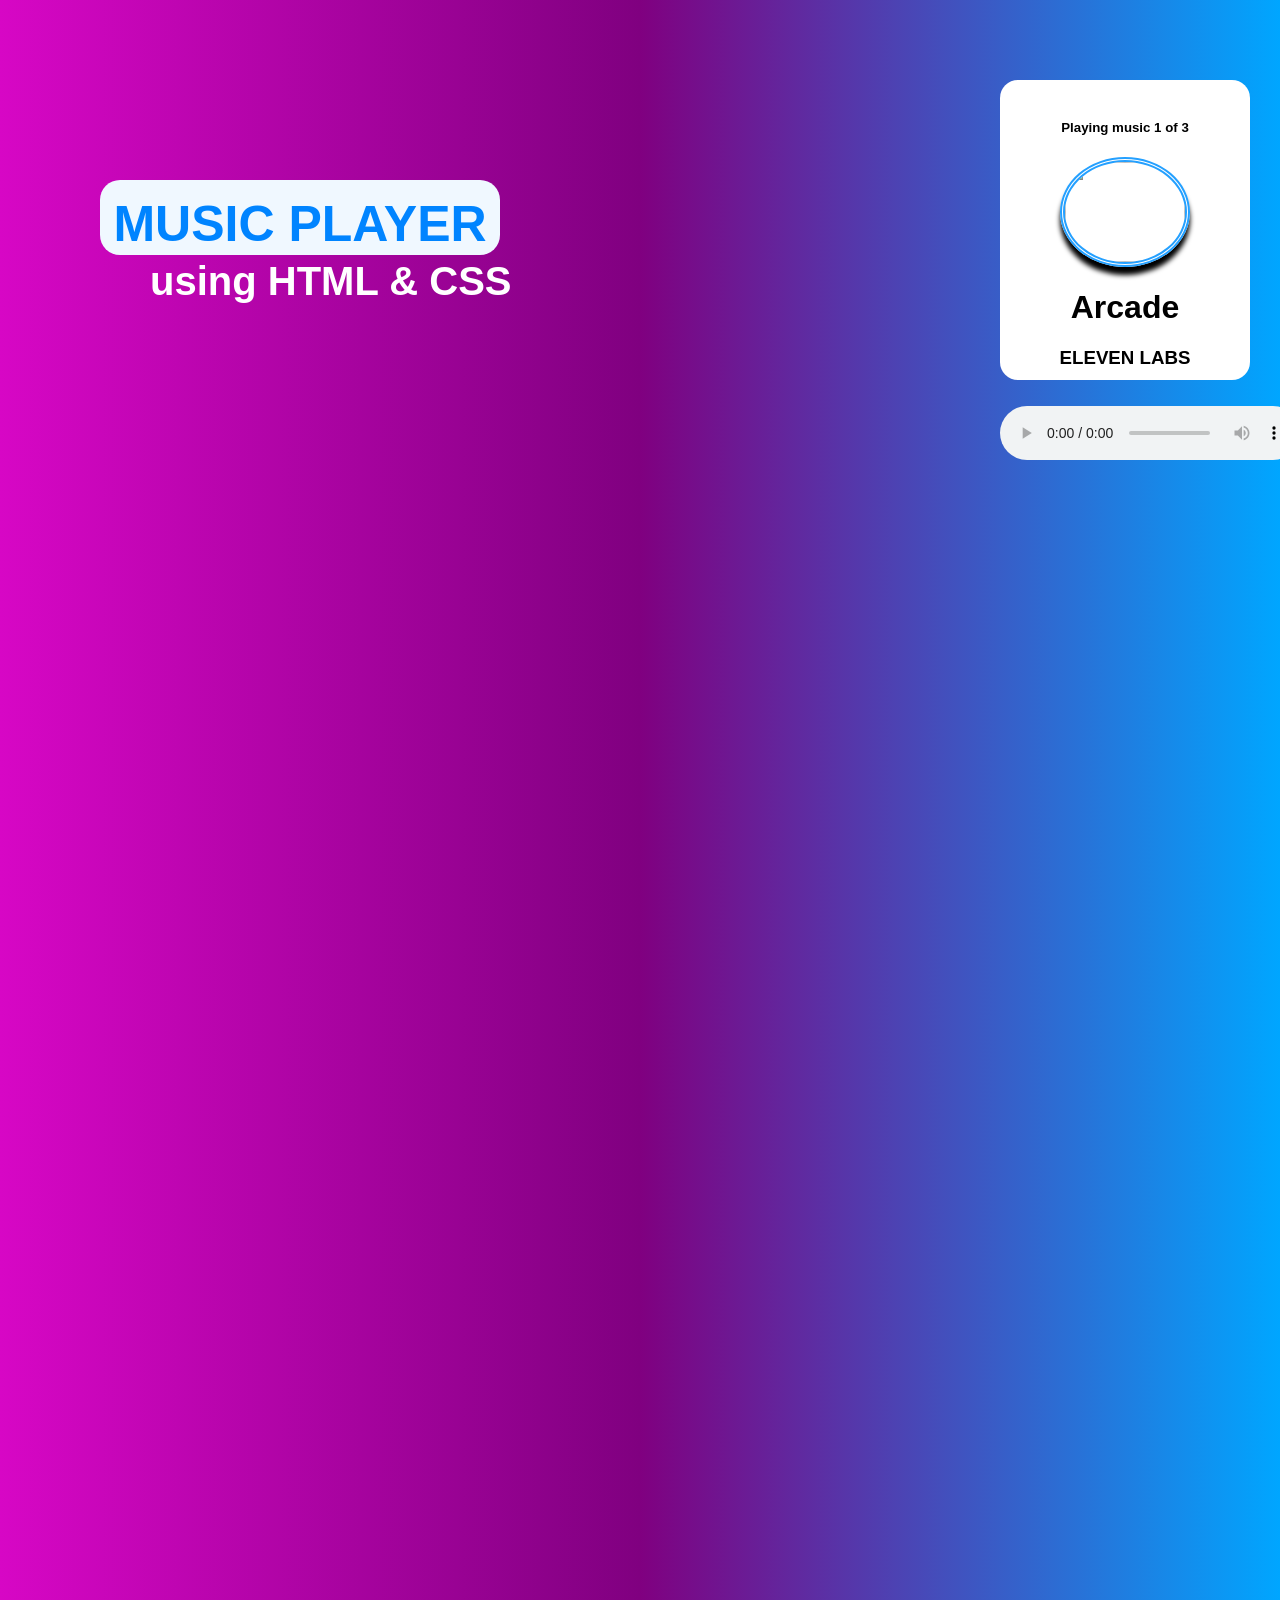
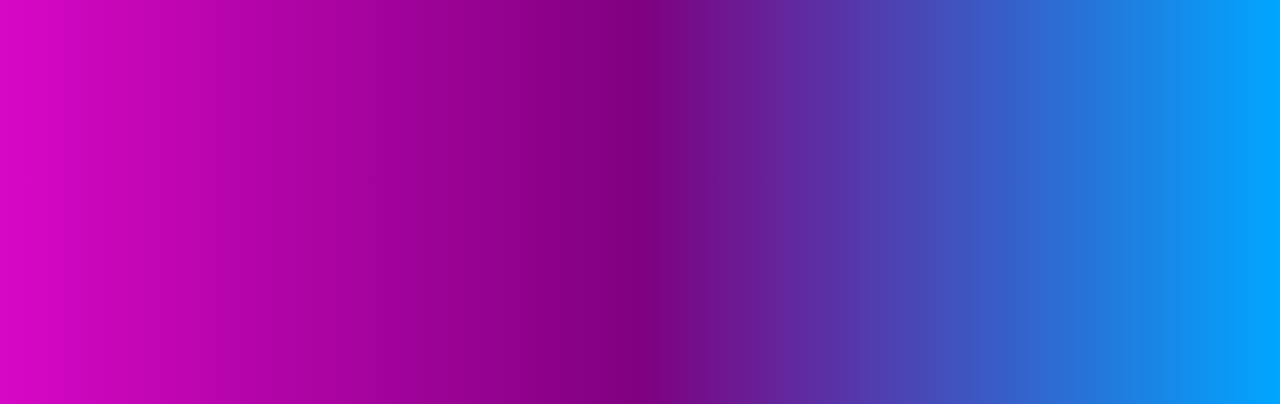
==== index.html @ 7f14910e "Add files via upload" ====
<meta name="viewport" content="width=device-width, initial-scale=1.0"><link rel="stylesheet" href="musicplayer.css">
  <title>Music Player</title>
</head>
<body>
  
  <div class="music-player">
    <br>
     <h5>Playing music 1 of 3</h5>
     <img src="Photo library/microphone.jpg" class="title">
     <h1>Arcade</h1>
     <h3>ELEVEN LABS</h3>
     <img src="Photo library/Audio Wave Icons_files/" alt=""><img src="./icons8-audio-wave (1).gif" alt=""><img src="./icons8-audio-wave (1).gif" alt=""><br><br>
     <audio src="audio/ElevenLabs_2026-06-25T16_49_43_Brian - Energetic, Lively, Storytelling_pvc_sp91_s51_sb100_se48_b_m2 (1).mp3" controls></audio>
  </div>

  <div class="text">
    <h1 class="heading1">MUSIC PLAYER</h1>
    <h2 class="heading2">using HTML & CSS</h2>
  </div>

</body>
</html>
---- musicplayer.css ----
body{
    background-image: linear-gradient(to right , rgb(215, 7, 197) , purple , rgb(0, 166, 255));
    height: 1924px;
    background-repeat: no-repeat;
    margin: 0;
    padding: 0;
    overflow: hidden;
    font-family: Arial, Helvetica, sans-serif;

}
.music-player{
   margin-left: 1000px;
   margin-top: 80px;
    text-align: center;
    background-color: white;
    height: 300px;
    width: 250px;
    border-radius: 18px;
 
}
.title{
    width: 120px;
    height: 100px;
    border-radius: 50%;
    border: 5px double rgb(36, 160, 255);
    box-shadow: 0px 8px 5px black;
}
h1:hover{
  text-shadow: 5px 3px 5px rgb(5, 176, 255);
  cursor: pointer;
}
.heading1{
    background-color: aliceblue;
    font-family: "Passero One", sans-serif;
    border-radius: 20px;
    font-size: 50px;
    width: 400px;
    text-align: center;
    height: 60px;
    padding-top: 15px;
    margin-top: -200px;
    margin-left: 100px;
    color:rgb(0, 132, 255);
}
.heading1:hover{
    text-shadow: 10px 12px 10px rgb(252, 81, 226);
  cursor: pointer;
}

.heading2{
    font-family: "Passero One", sans-serif;
    color: white;
    font-size: 40px;
    margin-left: 150px;
    margin-top: -30px;
}
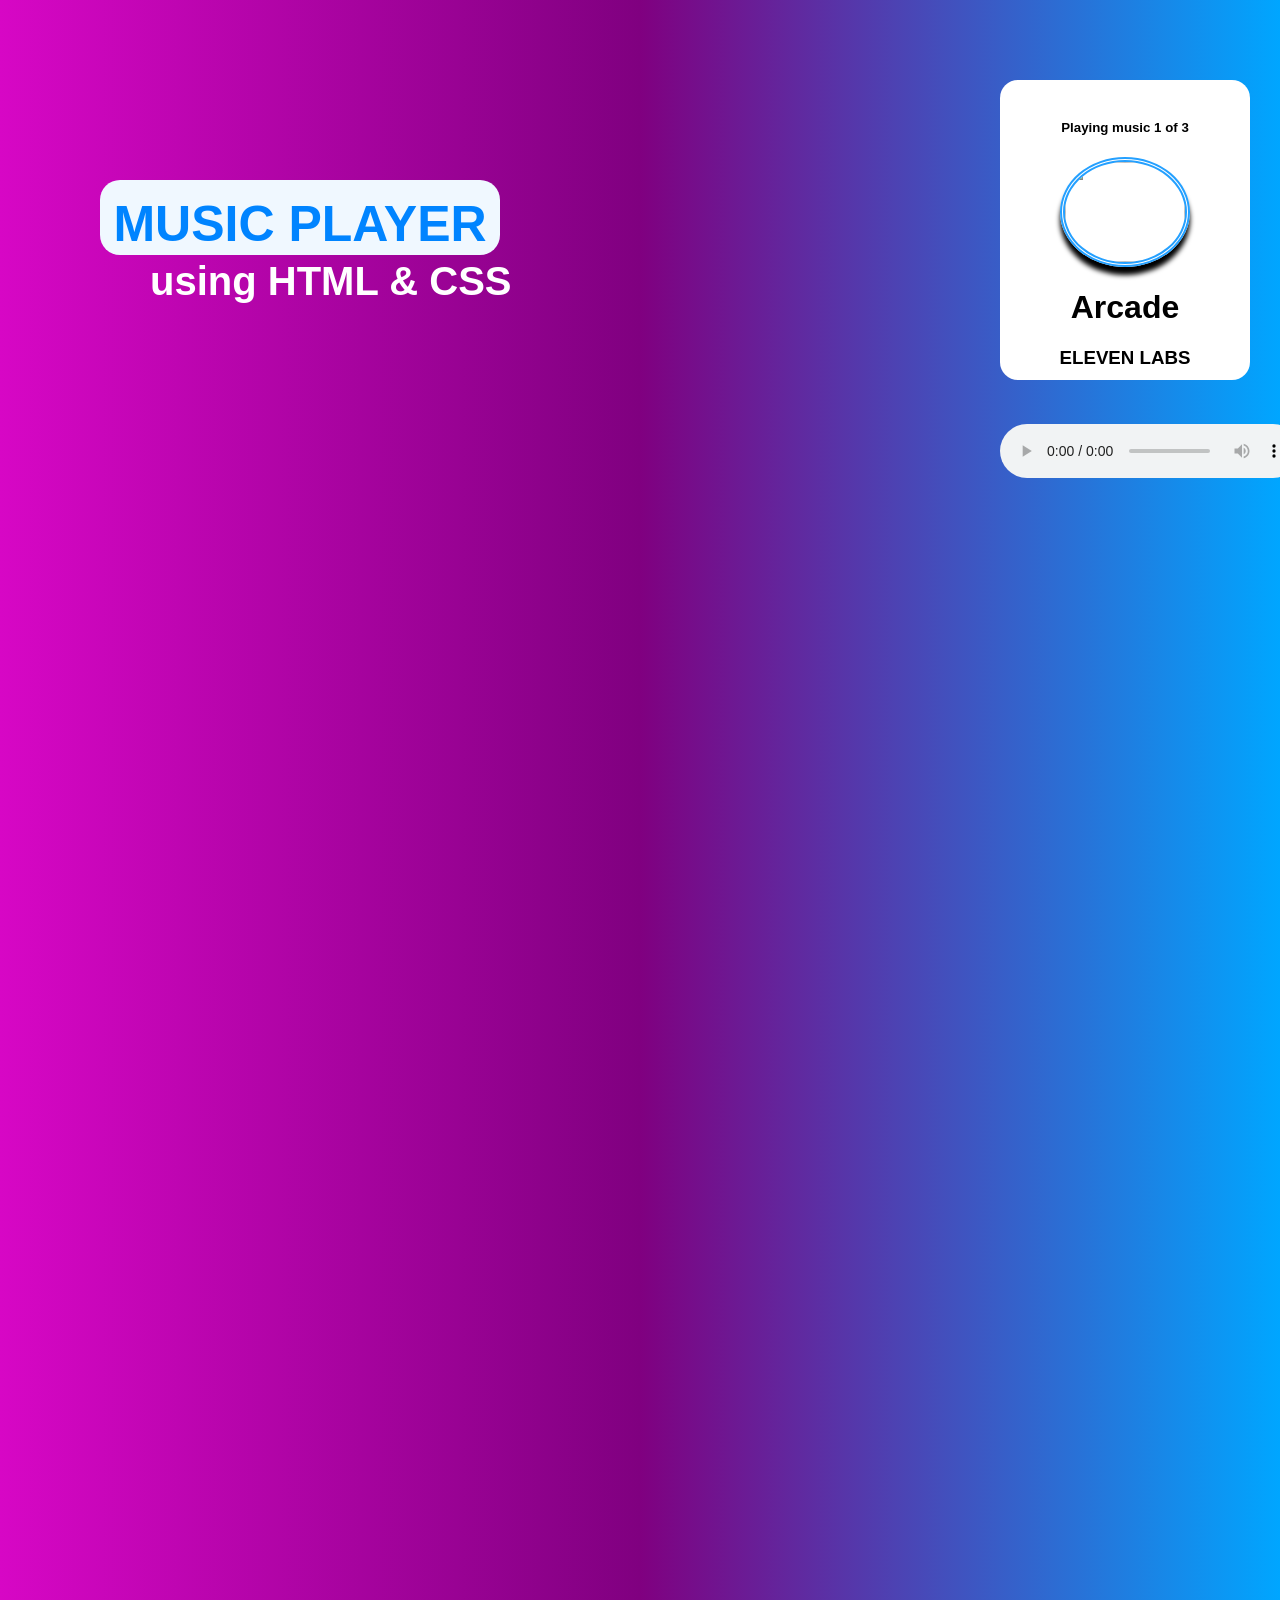
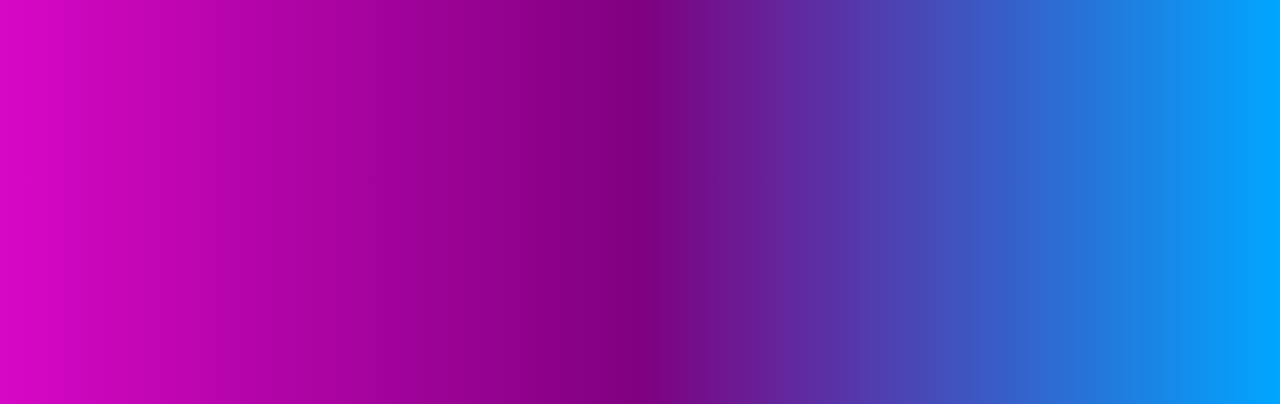
==== commit 87284872: "Add files via upload" ====
--- a/index.html
+++ b/index.html
@@ -1,8 +1,11 @@
-  <meta name="viewport" content="width=device-width, initial-scale=1.0"><link rel="stylesheet" href="musicplayer.css">
-  <title>Music Player</title>
+<!DOCTYPE html>
+<html lang="en">
+<head>
+  <meta charset="UTF-8">
+  <meta name="viewport" content="width=device-width, initial-scale=1.0"> <link rel="stylesheet" href="musicplayer.css">
+  <title>Document</title>
 </head>
-<body>
-  
+<body>  
   <div class="music-player">
     <br>
      <h5>Playing music 1 of 3</h5>
@@ -17,6 +20,5 @@
     <h1 class="heading1">MUSIC PLAYER</h1>
     <h2 class="heading2">using HTML & CSS</h2>
   </div>
-
 </body>
 </html>
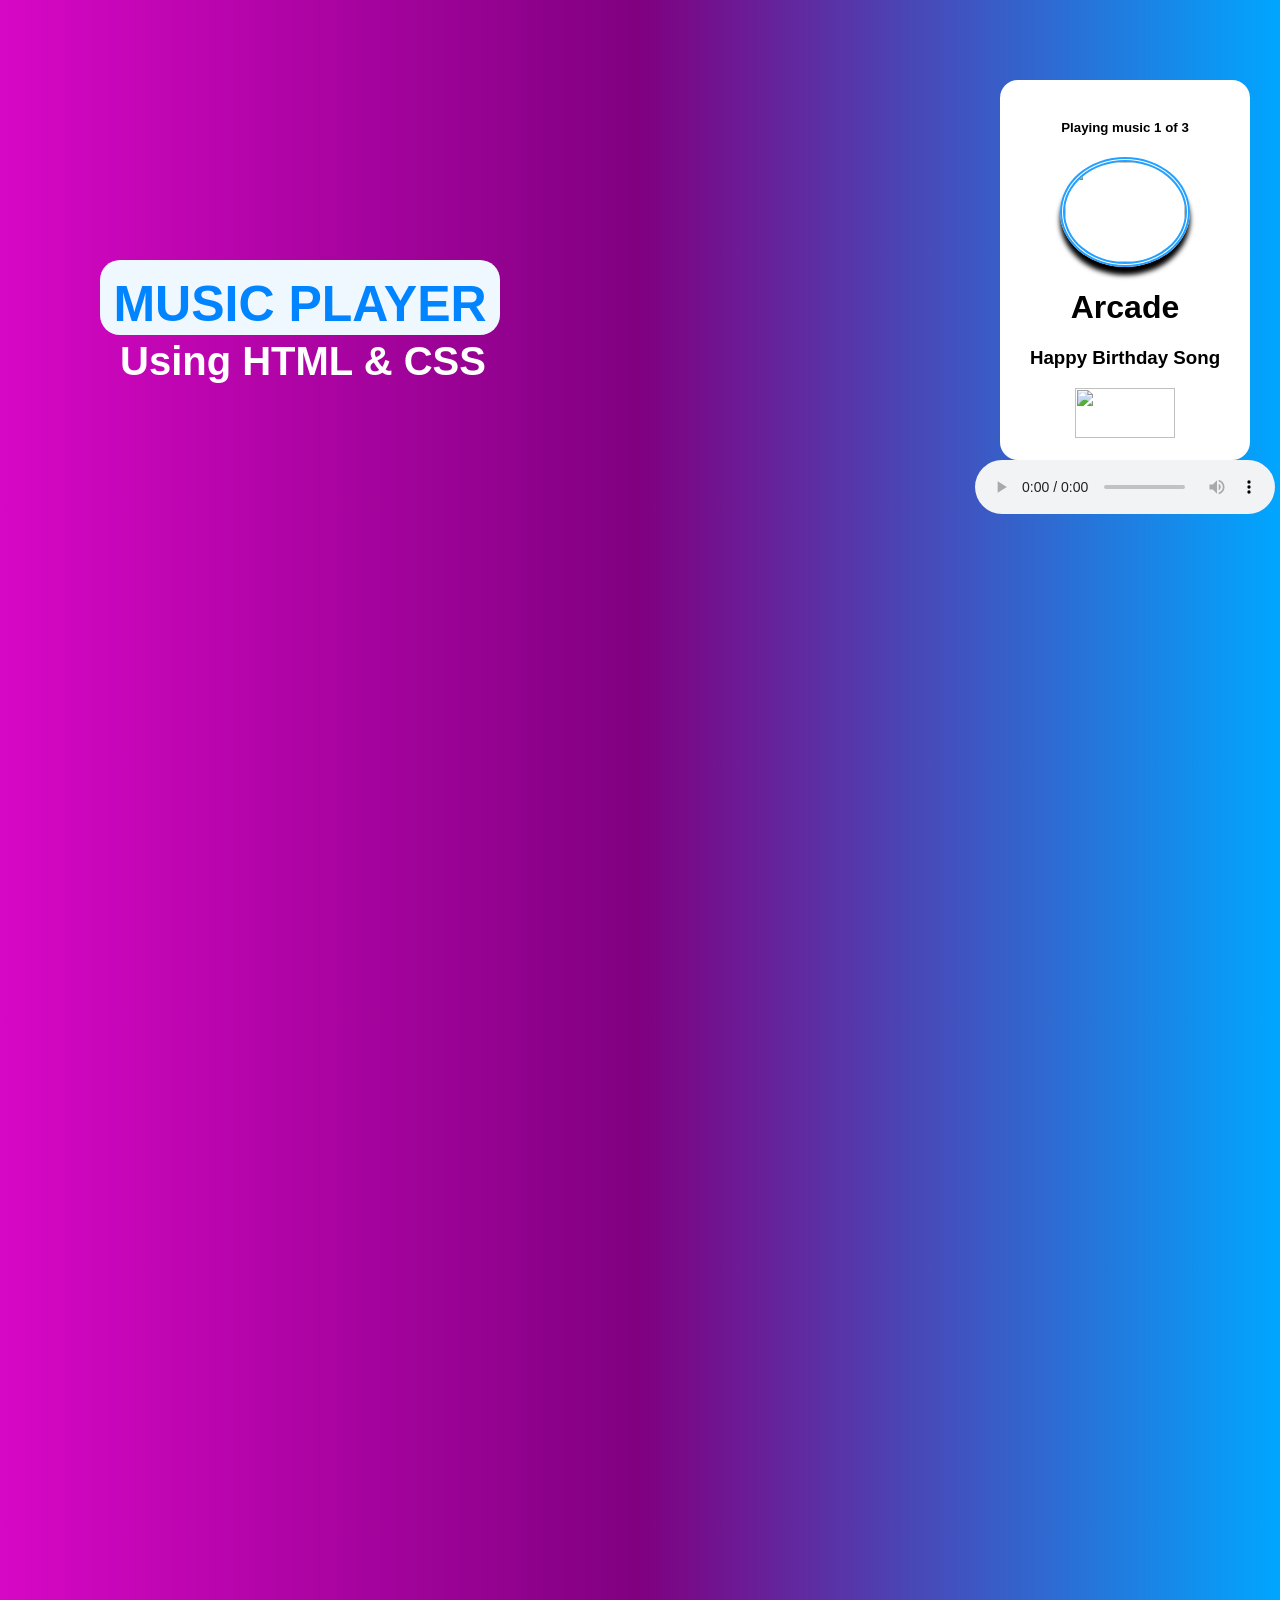
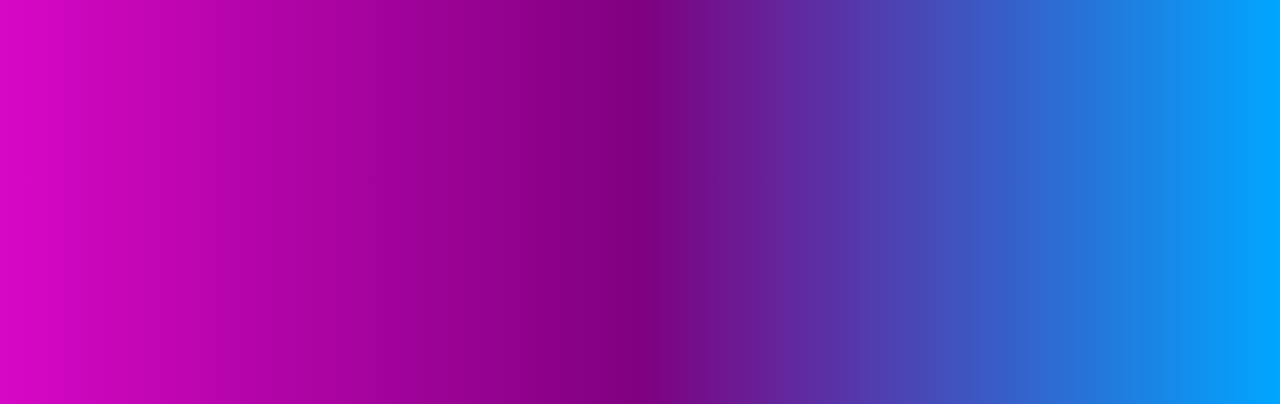
==== commit da3a541d: "Add files via upload" ====
--- a/index.html
+++ b/index.html
@@ -2,23 +2,23 @@
 <html lang="en">
 <head>
   <meta charset="UTF-8">
-  <meta name="viewport" content="width=device-width, initial-scale=1.0"> <link rel="stylesheet" href="musicplayer.css">
-  <title>Document</title>
+  <meta name="viewport" content="width=device-width, initial-scale=1.0"> <link rel="stylesheet" href="style.css">
+  <title>MusicPlayer</title>
 </head>
 <body>  
   <div class="music-player">
     <br>
      <h5>Playing music 1 of 3</h5>
-     <img src="Photo library/microphone.jpg" class="title">
+     <img src="library/microphone.jpg" class="title">
      <h1>Arcade</h1>
-     <h3>ELEVEN LABS</h3>
-     <img src="Photo library/Audio Wave Icons_files/" alt=""><img src="./icons8-audio-wave (1).gif" alt=""><img src="./icons8-audio-wave (1).gif" alt=""><br><br>
-     <audio src="audio/ElevenLabs_2026-06-25T16_49_43_Brian - Energetic, Lively, Storytelling_pvc_sp91_s51_sb100_se48_b_m2 (1).mp3" controls></audio>
+     <h3>Happy Birthday Song</h3>
+    <img src="library/audio-wave(17).jpg" alt="" class="audio-wave"> <br><br>
+    <audio src="library/71-Kevin-Lax-Happy-Birthday(chosic.com).mp3" controls></audio>
   </div>
 
   <div class="text">
     <h1 class="heading1">MUSIC PLAYER</h1>
-    <h2 class="heading2">using HTML & CSS</h2>
+    <h2 class="heading2">Using HTML & CSS</h2>
   </div>
 </body>
 </html>
--- a/style.css
+++ b/style.css
@@ -0,0 +1,63 @@
+body{
+    background-image: linear-gradient(to right , rgb(215, 7, 197) , purple , rgb(0, 166, 255));
+    height: 1924px;
+    background-repeat: no-repeat;
+    margin: 0;
+    padding: 0;
+    overflow: hidden;
+    font-family: Arial, Helvetica, sans-serif;
+
+}
+.music-player{
+   margin-left: 1000px;
+   margin-top: 80px;
+    text-align: center;
+    background-color: white;
+    height: 380px;
+    width: 250px;
+    border-radius: 18px;
+ 
+}
+.title{
+    width: 120px;
+    height: 100px;
+    border-radius: 50%;
+    border: 5px double rgb(36, 160, 255);
+    box-shadow: 0px 8px 5px black;
+}
+h1:hover{
+  text-shadow: 5px 3px 5px rgb(5, 176, 255);
+  cursor: pointer;
+}
+.heading1{
+    background-color: aliceblue;
+    font-family: "Passero One", sans-serif;
+    border-radius: 20px;
+    font-size: 50px;
+    width: 400px;
+    text-align: center;
+    height: 60px;
+    padding-top: 15px;
+    margin-top: -200px;
+    margin-left: 100px;
+    color:rgb(0, 132, 255);
+}
+.heading1:hover{
+    text-shadow: 10px 12px 10px rgb(252, 81, 226);
+  cursor: pointer;
+}
+
+.heading2{
+    font-family: "Passero One", sans-serif;
+    color: white;
+    font-size: 40px;
+    margin-left: 120px;
+    margin-top: -30px;
+}
+audio{
+    margin-left: -25px;
+}
+.audio-wave{
+    height: 50px;
+    width: 100px;
+}
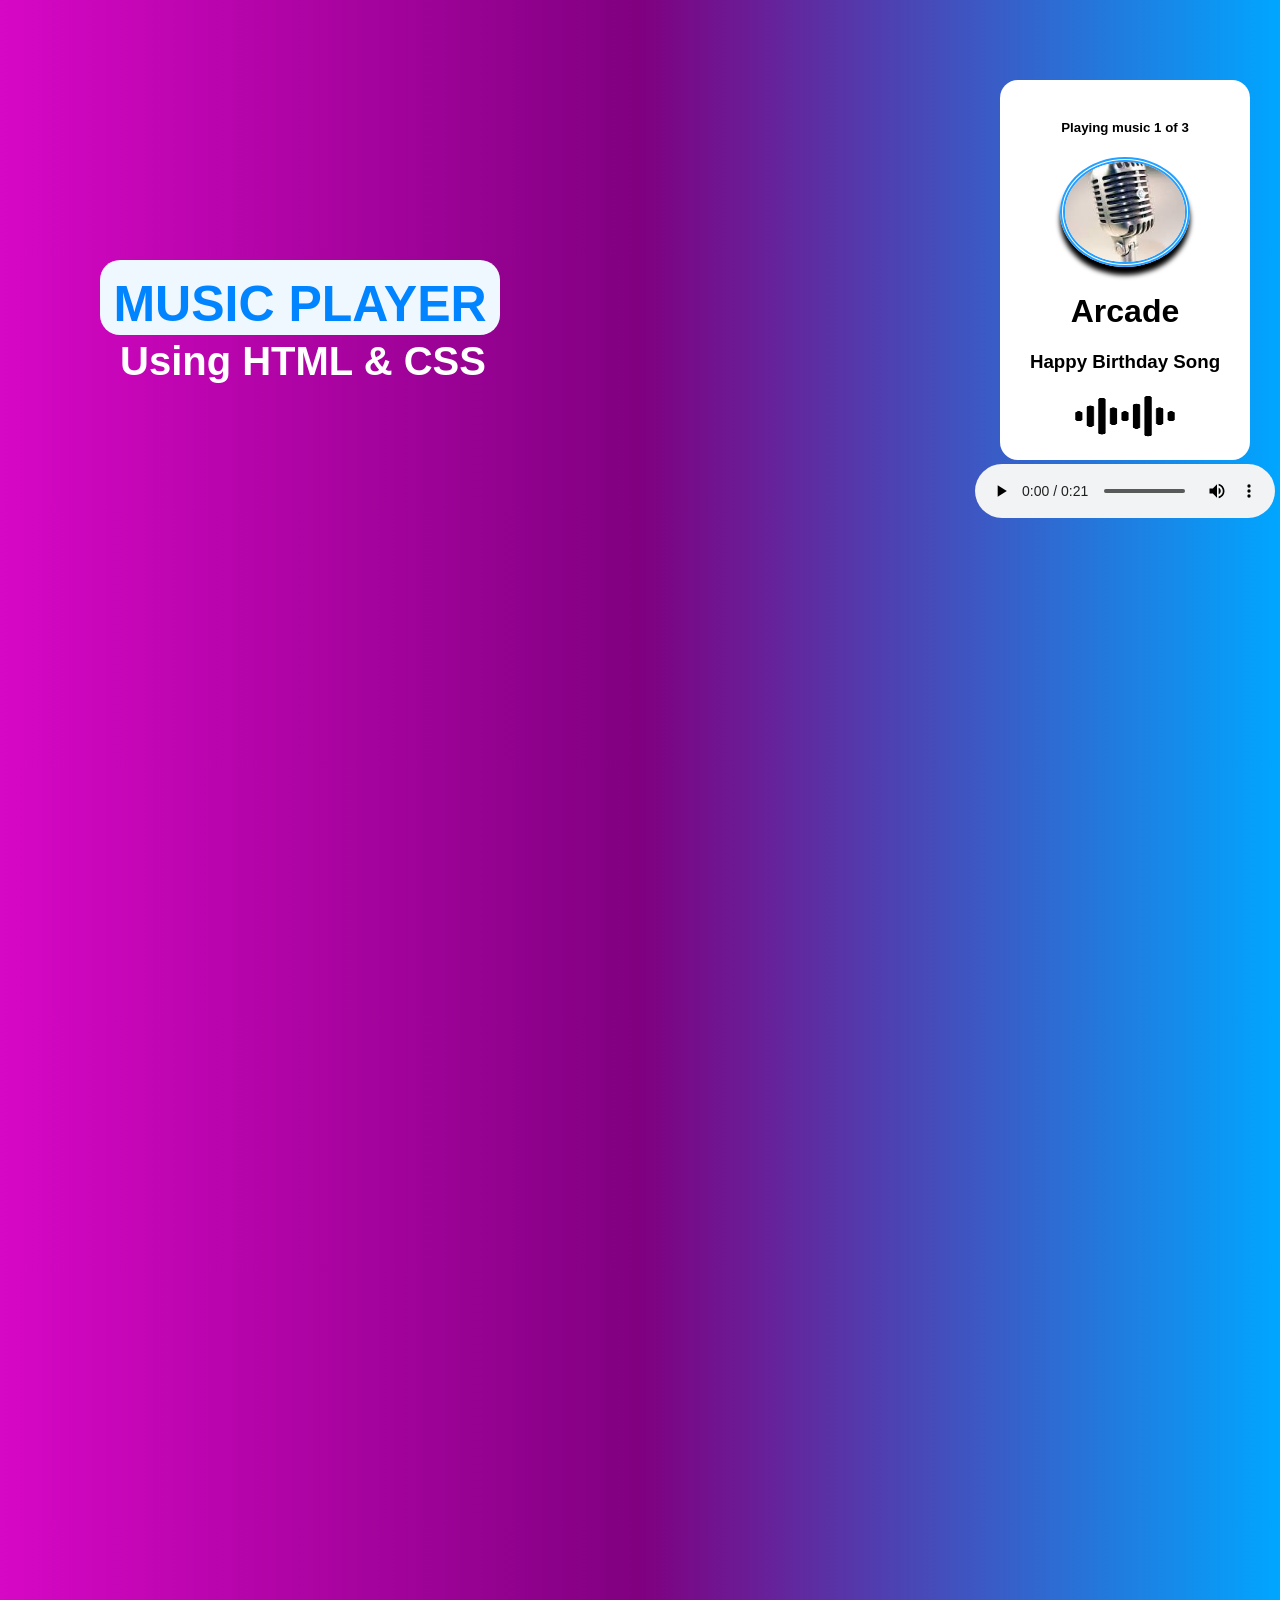
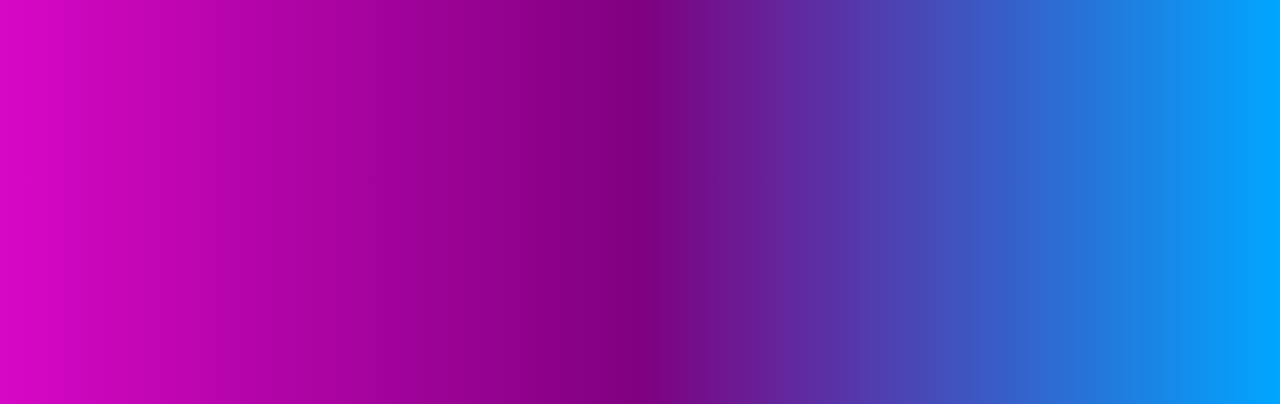
==== commit 877d6bcf: "Add files via upload" ====
--- a/index.html
+++ b/index.html
@@ -9,11 +9,11 @@
   <div class="music-player">
     <br>
      <h5>Playing music 1 of 3</h5>
-     <img src="library/microphone.jpg" class="title">
+     <img src="microphone.jpg" class="title">
      <h1>Arcade</h1>
      <h3>Happy Birthday Song</h3>
-    <img src="library/audio-wave(17).jpg" alt="" class="audio-wave"> <br><br>
-    <audio src="library/71-Kevin-Lax-Happy-Birthday(chosic.com).mp3" controls></audio>
+    <img src="audio-wave(17).jpg" alt="" class="audio-wave"> <br><br>
+    <audio src="71-Kevin-Lax-Happy-Birthday(chosic.com).mp3" controls></audio>
   </div>
 
   <div class="text">
